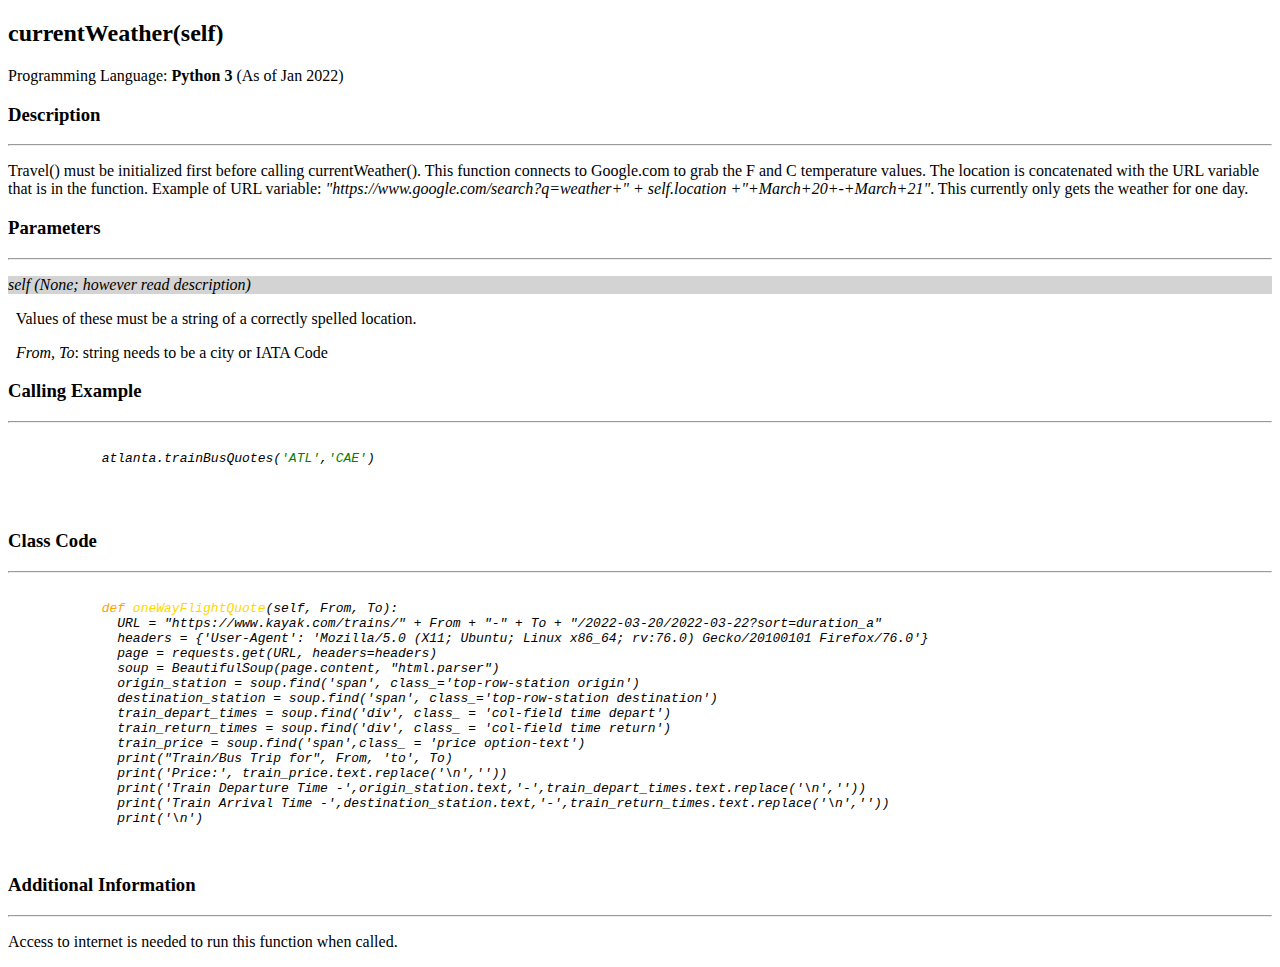
==== currentWeather.html @ 41ba1836 "Created the currentWeather.html" ====
<!DOCTYPE html>
<html lang="en">
<head>
    <meta charset="UTF-8">
    <meta http-equiv="X-UA-Compatible" content="IE=edge">
    <meta name="viewport" content="width=device-width, initial-scale=1.0">
    <title>Current Weather</title>
</head>
<body>
    <h2>currentWeather(self)</h2>
    <p>Programming Language: <b>Python 3</b> (As of Jan 2022)</p>
    
    <h3>Description</h3>
    <hr>
    <p>Travel() must be initialized first before calling currentWeather(). This function connects to Google.com to grab the F and C temperature values. The location is concatenated with the URL variable that is in the function. Example of URL variable: <em>"https://www.google.com/search?q=weather+" + self.location +"+March+20+-+March+21"</em>. This currently only gets the weather for one day.</p>
    
    <h3>Parameters</h3>
    <hr>
    <p style = "background-color: lightgray;"><em> self (None; however read description)</em></p>
    <p>&nbsp Values of these must be a string of a correctly spelled location.</p>
    <p>&nbsp <em>From, To</em>: string needs to be a city or IATA Code</p>
    
    <h3>Calling Example</h3>
    <hr>
    <pre>
        <code>
            <cite>atlanta.trainBusQuotes(<dfn style = "color:green">'ATL'</dfn>,<dfn style = "color:green">'CAE'</dfn>)</cite>
        </code>
        
    </pre>
    
    <h3>Class Code</h3>
    <hr>
    <pre>
        <code>
            <cite><dfn style = "color:orange">def</dfn><dfn style ="color:gold"> oneWayFlightQuote</dfn>(self, From, To):</cite>
            <cite>&nbsp URL = "https://www.kayak.com/trains/" + From + "-" + To + "/2022-03-20/2022-03-22?sort=duration_a"</cite>
            <cite>&nbsp headers = {'User-Agent': 'Mozilla/5.0 (X11; Ubuntu; Linux x86_64; rv:76.0) Gecko/20100101 Firefox/76.0'}</cite>
            <cite>&nbsp page = requests.get(URL, headers=headers)</cite>
            <cite>&nbsp soup = BeautifulSoup(page.content, "html.parser")</cite>
            <cite>&nbsp origin_station = soup.find('span', class_='top-row-station origin')</cite>
            <cite>&nbsp destination_station = soup.find('span', class_='top-row-station destination')</cite>
            <cite>&nbsp train_depart_times = soup.find('div', class_ = 'col-field time depart')</cite>
            <cite>&nbsp train_return_times = soup.find('div', class_ = 'col-field time return')</cite>
            <cite>&nbsp train_price = soup.find('span',class_ = 'price option-text')</cite>
            <cite>&nbsp print("Train/Bus Trip for", From, 'to', To)</cite>
            <cite>&nbsp print('Price:', train_price.text.replace('\n',''))</cite>
            <cite>&nbsp print('Train Departure Time -',origin_station.text,'-',train_depart_times.text.replace('\n',''))</cite>
            <cite>&nbsp print('Train Arrival Time -',destination_station.text,'-',train_return_times.text.replace('\n',''))</cite>
            <cite>&nbsp print('\n')</cite>
        </code>
    </pre>

    <h3>Additional Information</h3>
    <hr>
    <p>Access to internet is needed to run this function when called.</p>

    
</body>
</html>
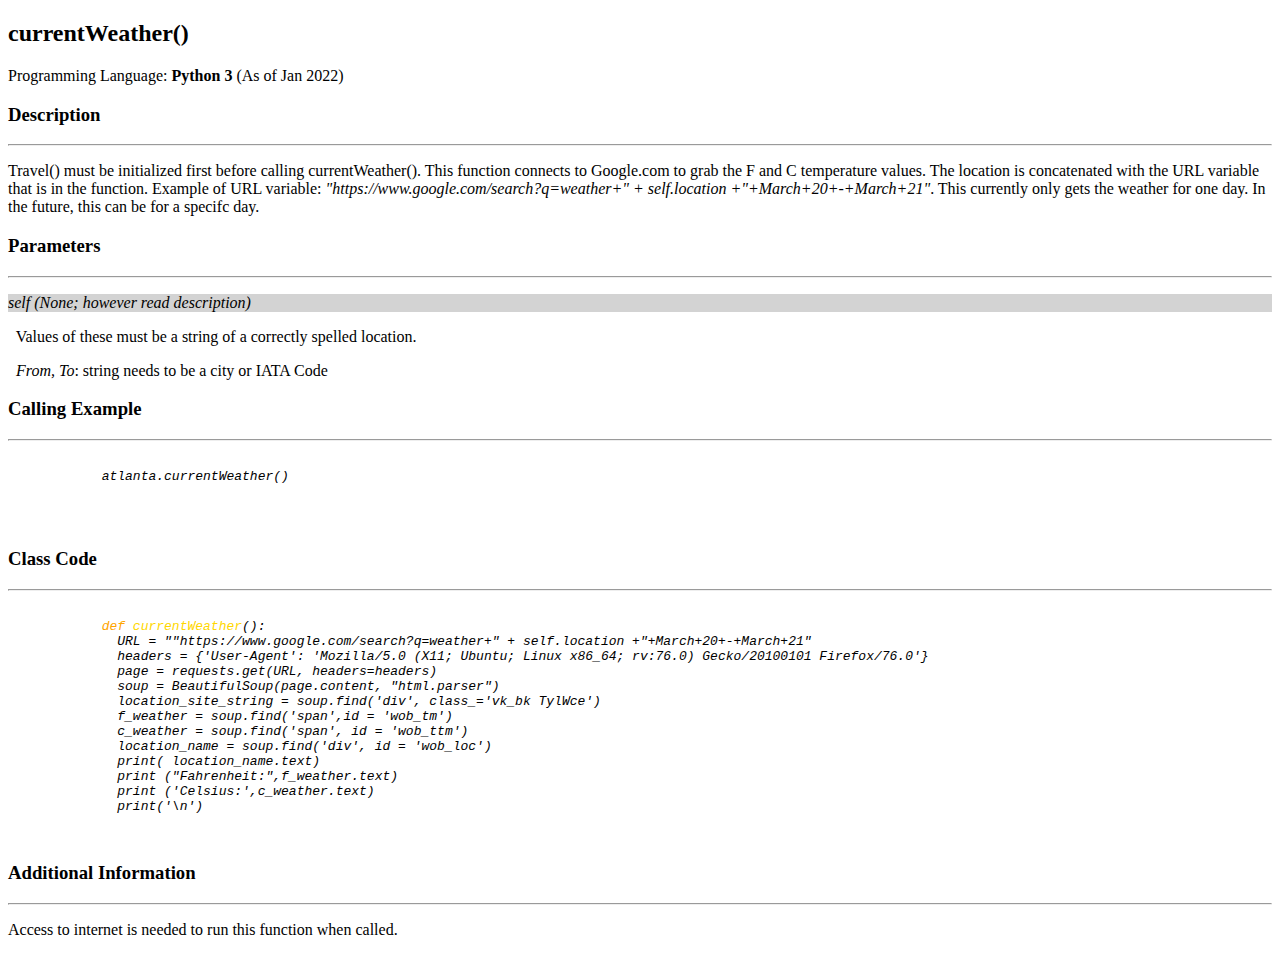
==== commit ad14d26a: "Added Hotel Search Page, and Minor Changes" ====
--- a/currentWeather.html
+++ b/currentWeather.html
@@ -7,12 +7,12 @@
     <title>Current Weather</title>
 </head>
 <body>
-    <h2>currentWeather(self)</h2>
+    <h2>currentWeather()</h2>
     <p>Programming Language: <b>Python 3</b> (As of Jan 2022)</p>
     
     <h3>Description</h3>
     <hr>
-    <p>Travel() must be initialized first before calling currentWeather(). This function connects to Google.com to grab the F and C temperature values. The location is concatenated with the URL variable that is in the function. Example of URL variable: <em>"https://www.google.com/search?q=weather+" + self.location +"+March+20+-+March+21"</em>. This currently only gets the weather for one day.</p>
+    <p>Travel() must be initialized first before calling currentWeather(). This function connects to Google.com to grab the F and C temperature values. The location is concatenated with the URL variable that is in the function. Example of URL variable: <em>"https://www.google.com/search?q=weather+" + self.location +"+March+20+-+March+21"</em>. This currently only gets the weather for one day. In the future, this can be for a specifc day.</p>
     
     <h3>Parameters</h3>
     <hr>
@@ -24,7 +24,7 @@
     <hr>
     <pre>
         <code>
-            <cite>atlanta.trainBusQuotes(<dfn style = "color:green">'ATL'</dfn>,<dfn style = "color:green">'CAE'</dfn>)</cite>
+            <cite>atlanta.currentWeather()</cite>
         </code>
         
     </pre>
@@ -33,20 +33,18 @@
     <hr>
     <pre>
         <code>
-            <cite><dfn style = "color:orange">def</dfn><dfn style ="color:gold"> oneWayFlightQuote</dfn>(self, From, To):</cite>
-            <cite>&nbsp URL = "https://www.kayak.com/trains/" + From + "-" + To + "/2022-03-20/2022-03-22?sort=duration_a"</cite>
+            <cite><dfn style = "color:orange">def</dfn><dfn style ="color:gold"> currentWeather</dfn>():</cite>
+            <cite>&nbsp URL = ""https://www.google.com/search?q=weather+" + self.location +"+March+20+-+March+21"</cite>
             <cite>&nbsp headers = {'User-Agent': 'Mozilla/5.0 (X11; Ubuntu; Linux x86_64; rv:76.0) Gecko/20100101 Firefox/76.0'}</cite>
             <cite>&nbsp page = requests.get(URL, headers=headers)</cite>
             <cite>&nbsp soup = BeautifulSoup(page.content, "html.parser")</cite>
-            <cite>&nbsp origin_station = soup.find('span', class_='top-row-station origin')</cite>
-            <cite>&nbsp destination_station = soup.find('span', class_='top-row-station destination')</cite>
-            <cite>&nbsp train_depart_times = soup.find('div', class_ = 'col-field time depart')</cite>
-            <cite>&nbsp train_return_times = soup.find('div', class_ = 'col-field time return')</cite>
-            <cite>&nbsp train_price = soup.find('span',class_ = 'price option-text')</cite>
-            <cite>&nbsp print("Train/Bus Trip for", From, 'to', To)</cite>
-            <cite>&nbsp print('Price:', train_price.text.replace('\n',''))</cite>
-            <cite>&nbsp print('Train Departure Time -',origin_station.text,'-',train_depart_times.text.replace('\n',''))</cite>
-            <cite>&nbsp print('Train Arrival Time -',destination_station.text,'-',train_return_times.text.replace('\n',''))</cite>
+            <cite>&nbsp location_site_string = soup.find('div', class_='vk_bk TylWce')</cite>
+            <cite>&nbsp f_weather = soup.find('span',id = 'wob_tm')</cite>
+            <cite>&nbsp c_weather = soup.find('span', id = 'wob_ttm')</cite>
+            <cite>&nbsp location_name = soup.find('div', id = 'wob_loc')</cite>
+            <cite>&nbsp print( location_name.text)</cite>
+            <cite>&nbsp print ("Fahrenheit:",f_weather.text)</cite>
+            <cite>&nbsp print ('Celsius:',c_weather.text)</cite>
             <cite>&nbsp print('\n')</cite>
         </code>
     </pre>
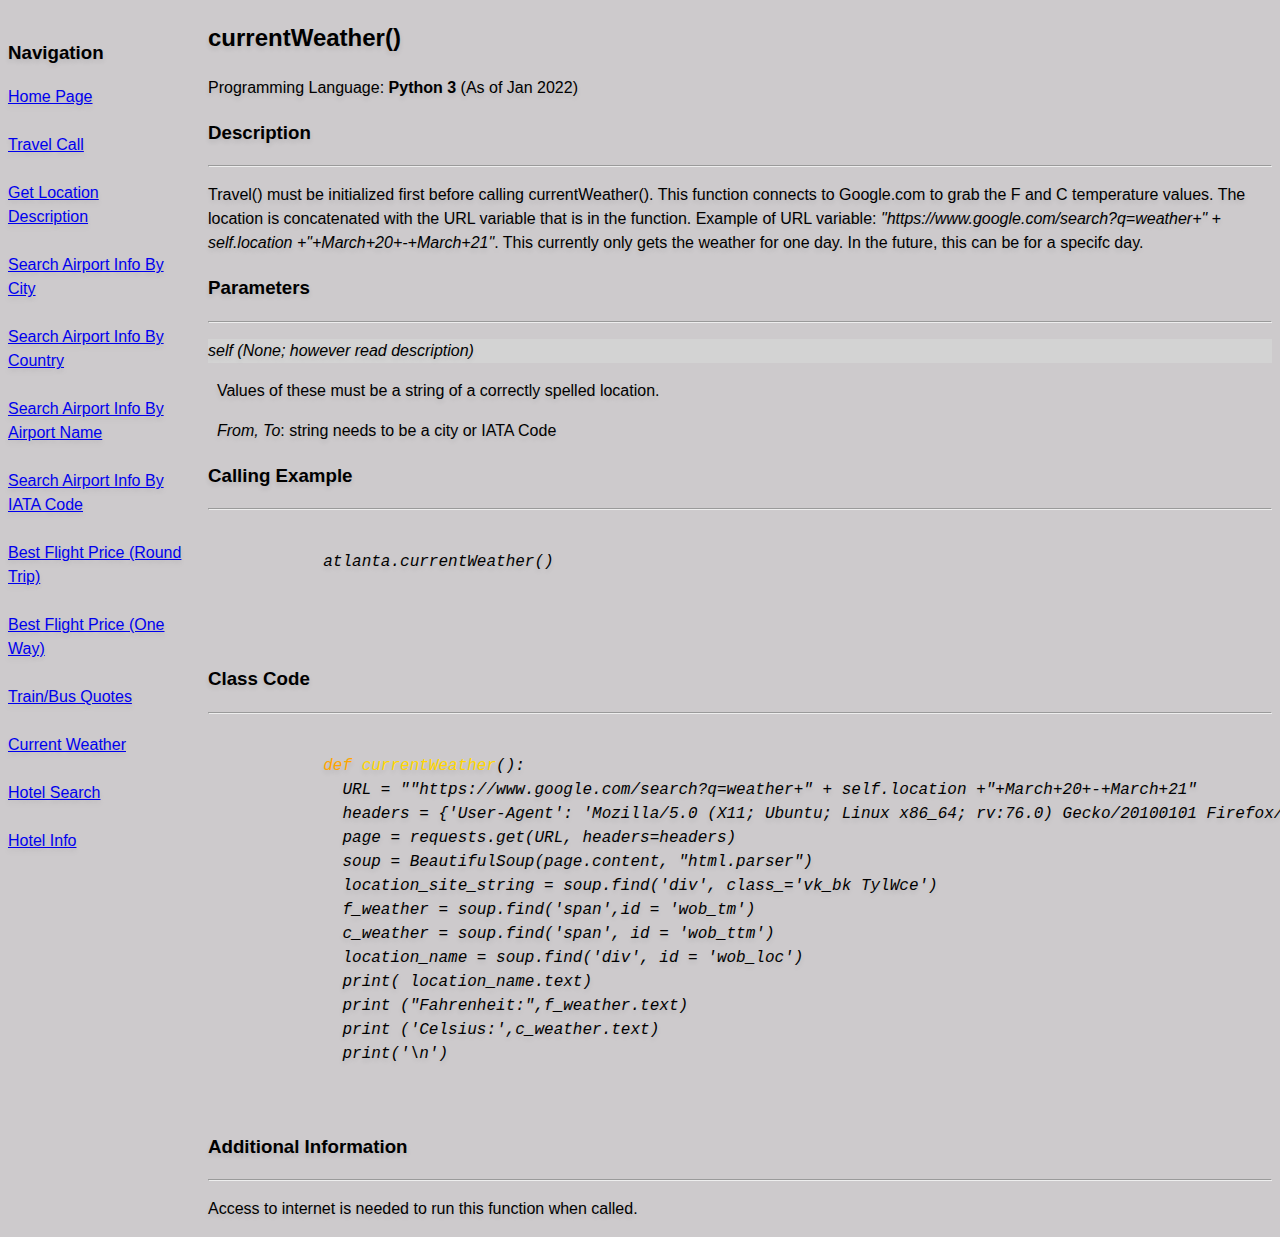
==== commit b9fddd69: "Major Overhaul CSS" ====
--- a/currentWeather.html
+++ b/currentWeather.html
@@ -4,9 +4,27 @@
     <meta charset="UTF-8">
     <meta http-equiv="X-UA-Compatible" content="IE=edge">
     <meta name="viewport" content="width=device-width, initial-scale=1.0">
+    <link rel="stylesheet" href="content.css">
     <title>Current Weather</title>
 </head>
 <body>
+    <div class = 'links'>
+        <h3>Navigation</h3>
+        <a href="index.html">Home Page</a><br>
+        <a href="travel_call.html">Travel Call</a><br>
+        <a href="getLocationDescription.html">Get Location Description</a><br>
+        <a href="searchAirportInfoByCity.html">Search Airport Info By City</a><br>
+        <a href="searchAirportInfoByCountry.html">Search Airport Info By Country</a><br>
+        <a href="searchAirportInfoByAirportName.html">Search Airport Info By Airport Name</a><br>
+        <a href="searchAirportInfoByIATA.html">Search Airport Info By IATA Code</a><br>
+        <a href="roundTripflightQuotes.html">Best Flight Price (Round Trip)</a><br>
+        <a href="onewayflightquote.html">Best Flight Price (One Way)</a><br>
+        <a href="trainbusQuotes.html">Train/Bus Quotes</a><br>
+        <a href="currentWeather.html">Current Weather</a><br>
+        <a href="hotelSearch.html">Hotel Search</a><br>
+        <a href="hotelInfo.html">Hotel Info</a><br>
+        </div>
+        <div class = 'MT'>
     <h2>currentWeather()</h2>
     <p>Programming Language: <b>Python 3</b> (As of Jan 2022)</p>
     
@@ -53,6 +71,6 @@
     <hr>
     <p>Access to internet is needed to run this function when called.</p>
 
-    
+        </div>
 </body>
 </html>--- a/content.css
+++ b/content.css
@@ -0,0 +1,22 @@
+html {
+    background-color: #cdcacc;
+    color: rgb(0, 0, 0);
+    font-family: "Quicksand", sans-serif;
+    font-size: 16px;
+    -moz-osx-font-smoothing: grayscale;
+    -webkit-font-smoothing: antialiased;
+    line-height: 1.5;
+    min-height: 100vh;
+    min-width: 300px;
+    overflow-x: hidden;
+    text-shadow: 0 3px 5px rgba(0, 0, 0, 0.1);
+}
+.links{
+    flex-direction: column;
+    display: flex;
+    float:left;
+    max-width: 175px;
+}
+.MT {
+    margin-left: 200px;
+}